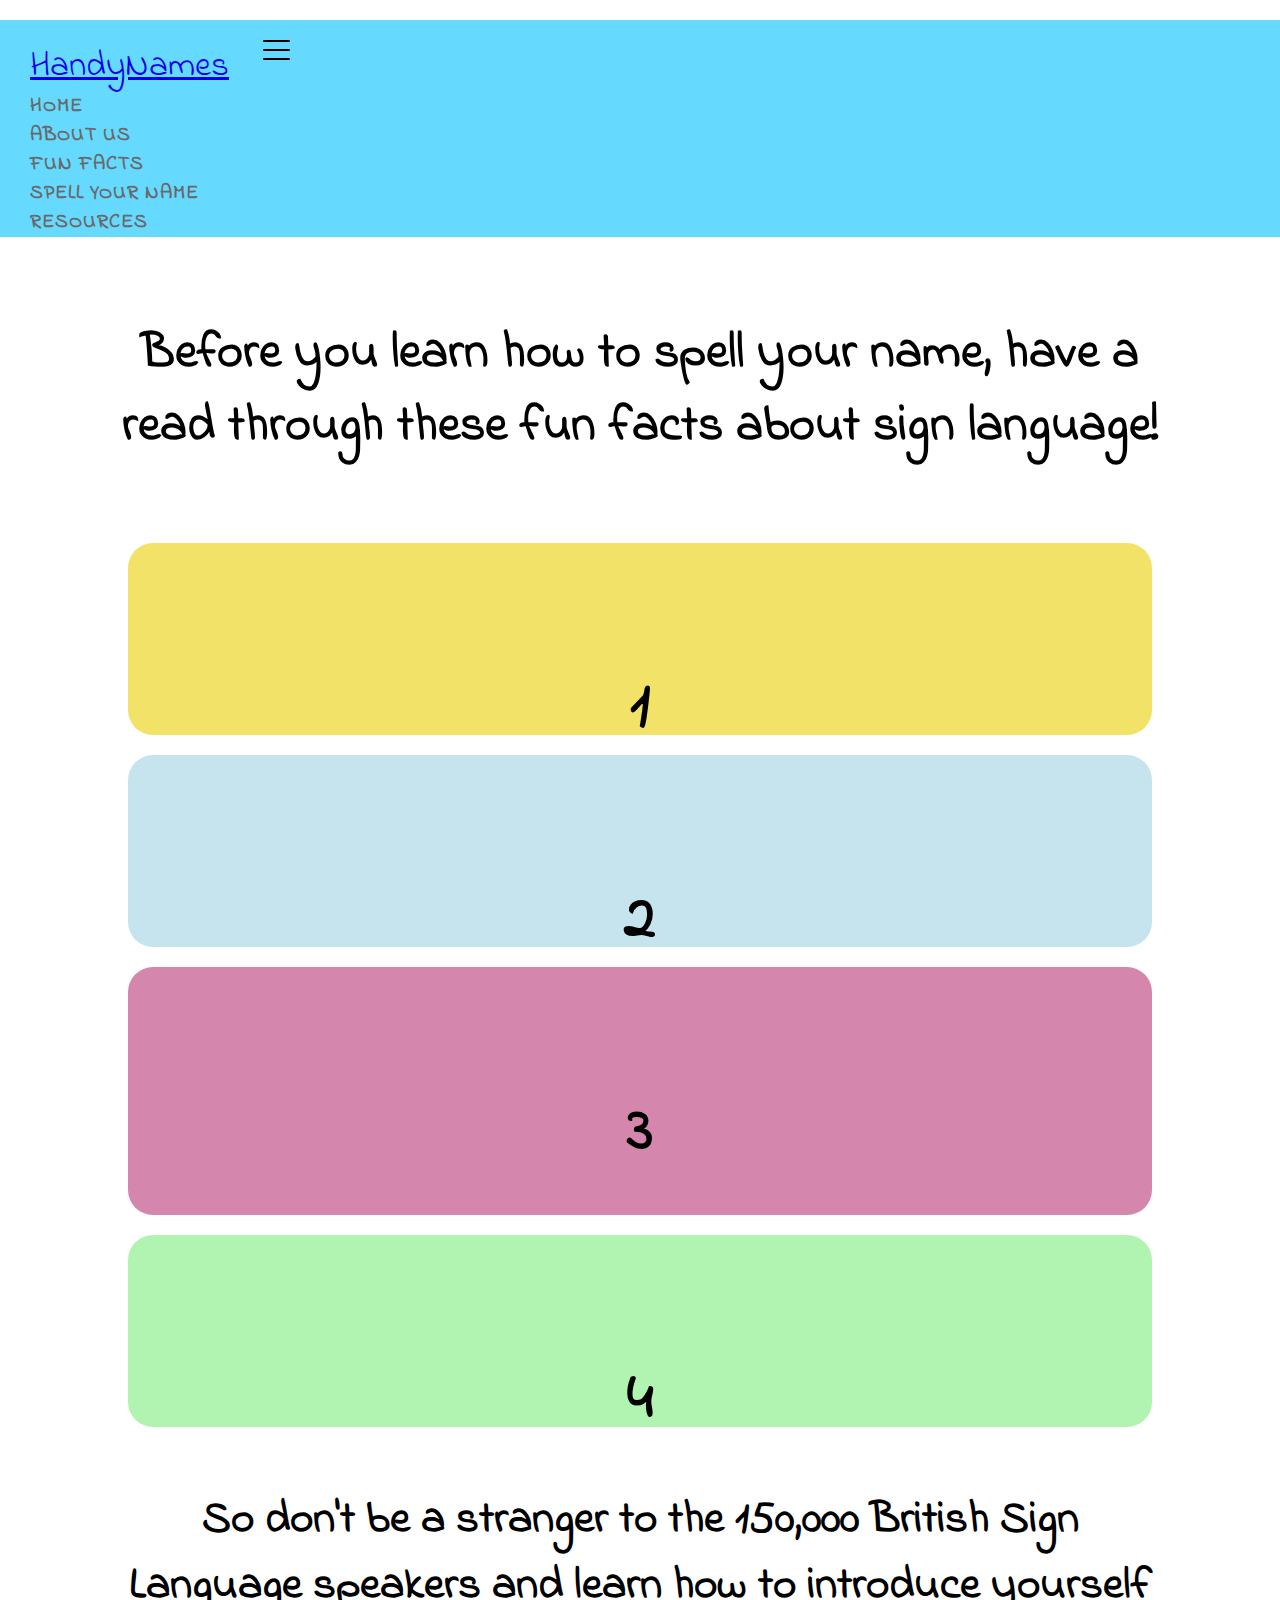
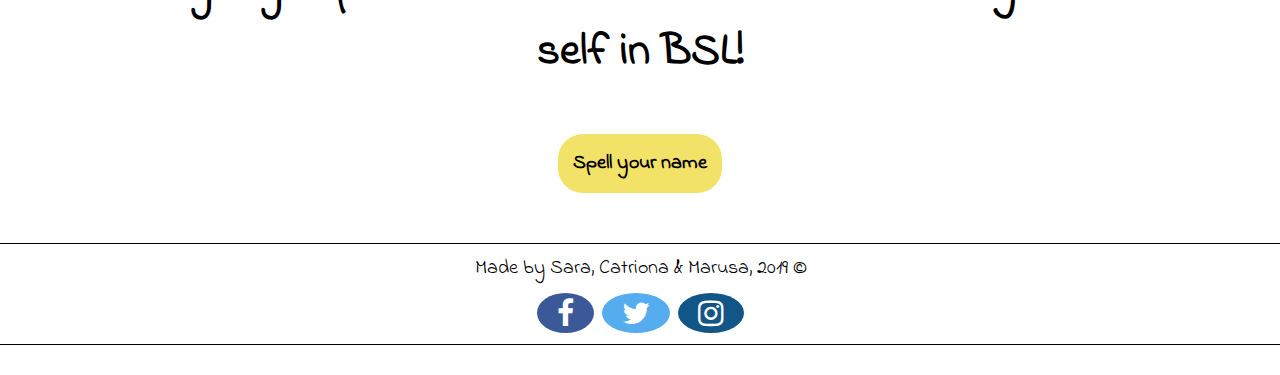
==== catff.html @ 3e176df3 "Added navbar and background" ====
<!DOCTYPE html>
<html lang="en">

  <head>
    <meta charset="utf-8">
    <meta name="viewport" content="width=device-width, initial-scale=1">
    <meta name="description" content="">
    <meta name="author" content="">

    <title> Handy Names </title>
    <link rel="stylesheet" href="https://stackpath.bootstrapcdn.com/bootstrap/4.1.3/css/bootstrap.min.css" integrity="sha384-MCw98/SFnGE8fJT3GXwEOngsV7Zt27NXFoaoApmYm81iuXoPkFOJwJ8ERdknLPMO" crossorigin="anonymous">
    <link rel="stylesheet" href="https://cdnjs.cloudflare.com/ajax/libs/font-awesome/4.7.0/css/font-awesome.min.css">
    <link href="catff.css" rel="stylesheet" type="text/css">
  </head>

<body>
  <nav class="navbar sticky-top navbar-expand-lg navbar-light" style="background-color: rgba(0, 191, 255, 0.6)">
    <a class="navbar-brand" href="cathome.html">HandyNames</a>
    <button class="navbar-toggler collapsed navbar-toggler-right" type="button" data-toggle="collapse"
      data-target="#navbarSupportedContent" aria-expanded="false" aria-label="Toggle navigation">
      <span class="sr-only"></span>
      <span class="icon-bar"></span>
      <span class="icon-bar"></span>
      <span class="icon-bar"></span>
    </button>
    <div class="collapse navbar-collapse" id="navbarSupportedContent">
      <ul class="navbar-nav text-right ml-auto">
        <li class="nav-item">
          <a class="nav-link" href="cathome.html">Home</a>
        </li>
        <li class="nav-item">
          <a class="nav-link" href="#">About Us</a>
        </li>
        <li class="nav-item">
          <a class="nav-link active" href="catff.html">Fun Facts</a>
        </li>
        <li class="nav-item">
          <a class="nav-link" href="syn.html">Spell Your Name</a>
        </li>
        <li class="nav-item">
          <a class="nav-link" href="#">Resources</a>
        </li>
      </ul>
    </div>
  </nav>

  <section>
    <h1> Before you learn how to spell your name, have a read through these fun facts about sign language! </h1>
  </section>

  <div class="row">
    <div class="col-md-6 col-xs-12">
      <div class="card">
        <div class="card-content">
          <div class="card-front" style="background: rgba(233,206,1,0.6)">
            <h2 class="card-title">1</h2>
          </div>

          <div class="card-back" style="background: rgba(233,206,1,0.6)">
            <p>More than 70 million people in the world use sign language to communicate</p>
          </div>
        </div>
      </div>
    </div>

    <div class="col-md-6 col-xs-12">
      <div class="card">
        <div class="card-content">
          <div class="card-front" style="background:rgba(173,216,230 ,.7)">
            <h2 class="card-title">2</h2>
          </div>

          <div class="card-back" style="background:rgba(173,216,230 ,.7)">
            <p>There are somewhere between 138 and 300 different types of sign language used throughout the world today</p>
          </div>
        </div>
      </div>
    </div>

    <div class="row">
      <div class="col-md-6 col-xs-12">
        <div class="card">
          <div class="card-content">
            <div class="card-front" style="background: rgba(194, 82, 138, 0.7)">
              <h2 class="card-title">3</h2>
            </div>

            <div class="card-back" style="background: rgba(194, 82, 138, 0.7)">
              <p>In the American Sign Language, the alphabets can be demonstrated using one hand. However, in British Sign Language, two hands are used</p>
            </div>
          </div>
        </div>
      </div>

      <div class="col-md-6 col-xs-12">
        <div class="card">
          <div class="card-content">
            <div class="card-front" style="background: rgba(144,238,144, 0.7)">
              <h2 class="card-title">4</h2>
            </div>

            <div class="card-back" style="background: rgba(144,238,144, 0.7)">
              <p>In 2015, Scotland became the first part of the UK to recognise British Sign Language (BSL) as an official language</p>
            </div>
          </div>
        </div>
      </div>

<div class="container">
  <div class="call-to-action" align="center">
    <h3> So don't be a stranger to the 150,000 British Sign Language speakers and learn how to introduce yourself self in BSL! </h3>
    <br>
    <a href="syn.html" class="button"> Spell your name </a>
  </div>
</div>

<footer>
  <div class="footer-content">
    <p class="madeby"> Made by Sara, Catriona & Marusa, 2019 &copy; </p>
    <div class="footer-social-icons">
      <ul>
        <li><a href="https://www.facebook.com/codefirstgirls" target="_blank" class="fa fa-facebook"></a></li>
        <li><a href="https://www.twitter.com/CodeFirstGirls" target="_blank" class="fa fa-twitter"></a></li>
        <li><a href="https://www.instagram.com/codefirstgirls" target="_blank" class="fa fa-instagram"></a></li>
      </ul>
  </div>
</div>
</footer>

    <script src="https://code.jquery.com/jquery-3.3.1.slim.min.js" integrity="sha384-q8i/X+965DzO0rT7abK41JStQIAqVgRVzpbzo5smXKp4YfRvH+8abtTE1Pi6jizo" crossorigin="anonymous"></script>
    <script src="https://cdnjs.cloudflare.com/ajax/libs/popper.js/1.14.3/umd/popper.min.js" integrity="sha384-ZMP7rVo3mIykV+2+9J3UJ46jBk0WLaUAdn689aCwoqbBJiSnjAK/l8WvCWPIPm49" crossorigin="anonymous"></script>
    <script src="https://stackpath.bootstrapcdn.com/bootstrap/4.1.3/js/bootstrap.min.js" integrity="sha384-ChfqqxuZUCnJSK3+MXmPNIyE6ZbWh2IMqE241rYiqJxyMiZ6OW/JmZQ5stwEULTy" crossorigin="anonymous"></script>
</body>
</html>
---- catff.css ----
@import url(http://fonts.googleapis.com/css?family=Indie+Flower);

* {
margin:0;
padding:0;
-webkit-box-sizing: border-box;
-moz-box-sizing: border-box;
box-sizing: border-box;
}

body {
  background-image: url("./Images/background.jpg");
  -webkit-background-size: cover;
  box-sizing: border-box;
  background-size: 100%;
  background-position: center center;
  background-repeat: repeat-y;
  width: auto;
  height: 100%;
  font-family: 'Indie Flower', cursive;
  margin: 0;
  overflow-x: visible;
}

nav {
  position: relative;
  margin: 20px 0;
}

.navbar-toggler {
  background-color: rgba(0, 191, 255, 0);
  height: 50px;
  width: 50px;
  margin: 5px 30px 5px 0;
  background-image: none;
  border: none;
  position: relative;
  box-shadow: none;
  cursor: pointer;
}

.navbar-toggler .icon-bar {
  display: block;
  width: 27px;
  height: 2px;
  border-radius: 1px;
}

.icon-bar {
  background-color: black;
}

.navbar-toggler .icon-bar + .icon-bar {
  margin-top: 7px;
}

.navbar-brand {
  font-size: 35px;
  padding: 0 30px;
  position: relative;
}

.nav-item {
  font-size: 20px !important;
  padding-left: 0.5em;
  margin-right: 10px;
  font-weight: bold;
  position: relative;
}

.navbar-nav li a {
  letter-spacing: 1px;
  text-transform: uppercase;
  text-decoration: none;
}

.navbar-nav .nav-item .nav-link {
  transition: 0.5s ease;
  background: rgba(0, 191, 255, 0);
  color: #696969;
  border-top: 4px solid rgba(0, 191, 255, 0);
  border-bottom: 4px solid rgba(0, 191, 255, 0);
  padding: 20px 0;
  margin: 10px 20px;
}

.navbar-nav .nav-item.active .nav-link,
.navbar-nav .nav-item:hover .nav-link {
    color: #696969;
    border-top: 4px solid #696969;
    border-bottom: 4px solid #696969;
    padding: 3px 3px;
}

button {
  overflow: visible;
}

.navbar-nav > li > a {
    padding-top: 30px;
    padding-bottom: 10px;
    line-height: 20px;
    position: relative;
}

.nav > li > a {
    position: relative;
    display: block;
    padding: 10px 15px;
}


section {
  display: flex;
  flex-direction: column;
  align-content: center;
  align-items: center;
  justify-content: center;
}

h1 {
color:black;
font-size: 50px;
text-align: center;
margin: 40px 80px;
padding: 20px 40px;
}

.row {
  width: 100%;
  margin: 5px auto;
}

.col-md-6 .col-xs-12 {
  float: left;
  width: 50%;
  padding: 20px 10px;
  margin: 10px auto;
}

.row:after {
  content: "";
  display: table;
  clear: both;
}

.card {
  width: 80%;
  height: 100%;
  margin: 20px auto;
  background: rgba(255, 255, 255, 0);
  border: rgba(255, 255, 255, 0);
}

.card-content {
  position: relative;
  display: flex;
  align-content: center;
  justify-content: center;
  flex-direction: column;
  align-items: center;
  transition: all 2s ease;
  transform-style: preserve-3d;
  height: 80%;
}

.card:hover .card-content {
  transform: rotateY(180deg);
}

.card-front {
  width: 100%;
  height: 100%;
  position: absolute;
  padding: 10px 5px;
  backface-visibility: hidden;
  border-radius: 25px;
}

.card-back {
  padding: 10px 5px;
  transform: rotateY(180deg);
  backface-visibility: hidden;
  border-radius: 25px;
}

 h2 {
  color: black;
  font-weight: bold;
  font-size: 5vw;
  text-align: center;
  margin: 0 auto;
  padding-top: 1.7em;
}

.card-back p {
  margin: 20px 10px;
  padding: 10px 5px;
  font-size: 3vw;
  text-align: center;
}

.container {
  width: 100%;
  margin: 20px auto;
  padding: 20px 10px;
  font-weight: bold;
}

h3 {
  color: black;
  text-align: center;
  font-size: 45px;
  margin: 0px 30px 30px 30px;
  padding: 10px;
}

.call-to-action {
  margin: 0 auto 15px auto;
  width: 90%;
  padding: 10px 5px;
}

a.button {
  background-color: rgba(233,206,1,0.6);
  background-size: cover;
  background-position: center;
  border: none;
  border-radius: 25px;
  color: black;
  padding: 15px;
  text-align: center;
  text-decoration: none;
  font-size: 20px;
  cursor: pointer;
}

a:hover {
  color: black;
  text-decoration: underline;
}

footer {
  background-color: white;
  border-top: 1px solid black;
  border-bottom: 1px solid black;
  margin: 20px auto;
  width: 100%
}

.footer-content {
  text-align: center;
  width:100%;
  height: 100px;
  padding: 10px 0;
}

p.madeby {
  font-size: 20px;
  text-align: center;
  padding: 0 5px;
  margin: 0 auto;
}

div.footer-social-icons {
  height: auto;
  margin: auto;
  width: 100%;
  text-align: center;
}

div.footer-social-icons ul {
  margin: 0;
  padding: 0;
}

div.footer-social-icons ul li {
  list-style-type: none;
  display: inline-block;
}

div.footer-social-icons ul li a {
  font-size: 30px;
  display: block;
  text-decoration: none;
  border-radius: 50%;
  margin: 10px 2px;
  padding: 5px 20px ;
}

.fa:hover {
    opacity: 0.5;
}

.fa.fa-facebook {
  background: #3B5998;
  color: white;
}

.fa.fa-twitter {
  background: #55ACEE;
  color: white;
}

.fa.fa-instagram {
  background: #125688;
  color: white;
}
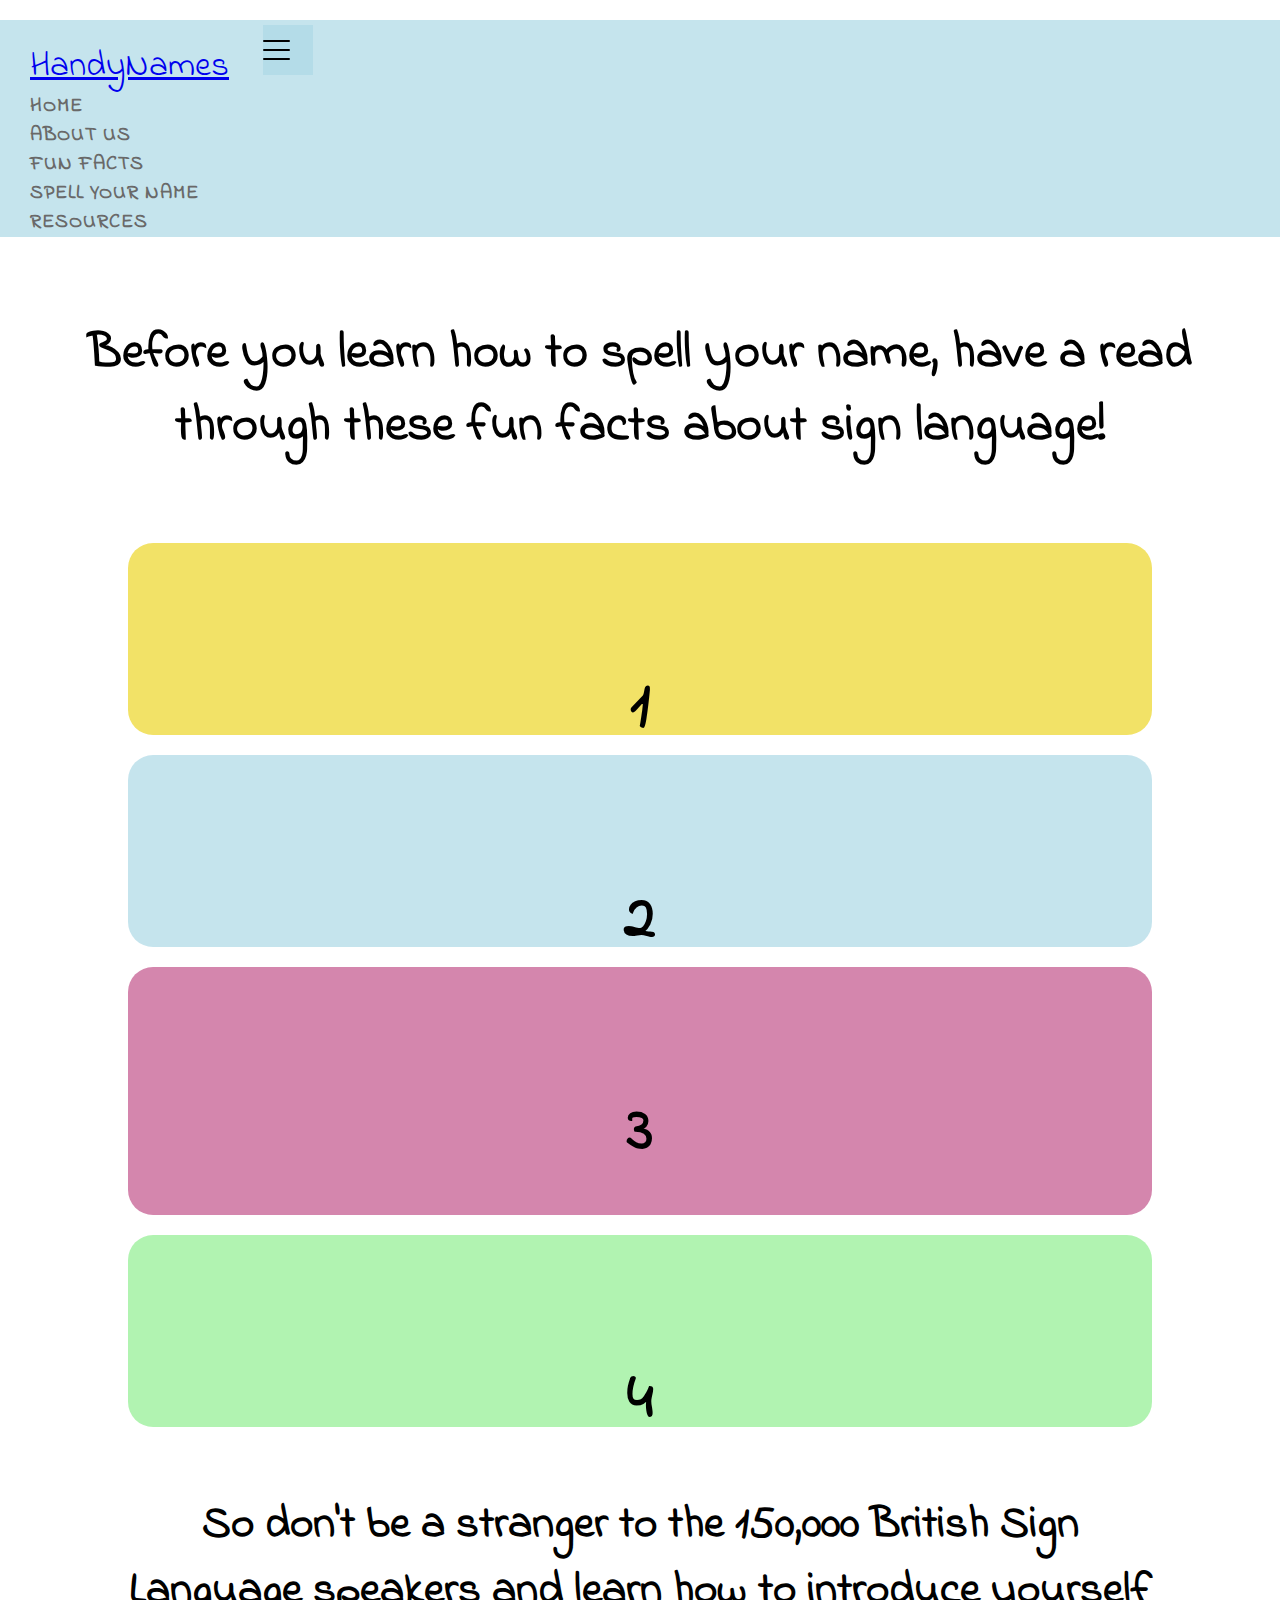
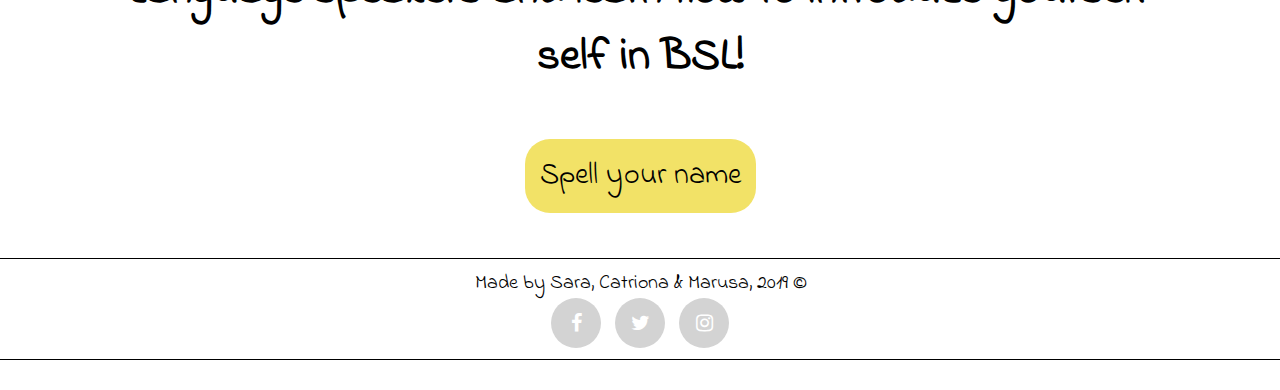
==== commit b30a1c79: "Add files via upload" ====
--- a/catff.html
+++ b/catff.html
@@ -14,7 +14,7 @@
   </head>
 
 <body>
-  <nav class="navbar sticky-top navbar-expand-lg navbar-light" style="background-color: rgba(0, 191, 255, 0.6)">
+  <nav class="navbar sticky-top navbar-expand-lg navbar-light" style="background-color: rgba(173,216,230 ,.7)">
     <a class="navbar-brand" href="cathome.html">HandyNames</a>
     <button class="navbar-toggler collapsed navbar-toggler-right" type="button" data-toggle="collapse"
       data-target="#navbarSupportedContent" aria-expanded="false" aria-label="Toggle navigation">
@@ -117,14 +117,14 @@
 <footer>
   <div class="footer-content">
     <p class="madeby"> Made by Sara, Catriona & Marusa, 2019 &copy; </p>
-    <div class="footer-social-icons">
-      <ul>
-        <li><a href="https://www.facebook.com/codefirstgirls" target="_blank" class="fa fa-facebook"></a></li>
-        <li><a href="https://www.twitter.com/CodeFirstGirls" target="_blank" class="fa fa-twitter"></a></li>
-        <li><a href="https://www.instagram.com/codefirstgirls" target="_blank" class="fa fa-instagram"></a></li>
-      </ul>
+    <div class="buttons">
+        <ul class="social-network social-circle">
+          <li><a href="https://www.facebook.com/codefirstgirls" class="icoFacebook" title="Facebook"><i class="fa fa-facebook"></i></a></li>
+          <li><a href="https://www.twitter.com/CodeFirstGirls" class="icoTwitter" title="Twitter"><i class="fa fa-twitter"></i></a></li>
+          <li><a href="https://www.instagram.com/codefirstgirls" class="icoInsta" title="Instagram"><i class="fa fa-instagram"></i></a></li>
+        </ul>
+    </div>
   </div>
-</div>
 </footer>
 
     <script src="https://code.jquery.com/jquery-3.3.1.slim.min.js" integrity="sha384-q8i/X+965DzO0rT7abK41JStQIAqVgRVzpbzo5smXKp4YfRvH+8abtTE1Pi6jizo" crossorigin="anonymous"></script>
--- a/catff.css
+++ b/catff.css
@@ -28,7 +28,7 @@
 }
 
 .navbar-toggler {
-  background-color: rgba(0, 191, 255, 0);
+  background-color: rgba(173,216,230 ,.7);
   height: 50px;
   width: 50px;
   margin: 5px 30px 5px 0;
@@ -122,8 +122,9 @@
 color:black;
 font-size: 50px;
 text-align: center;
-margin: 40px 80px;
+margin: 40px 20px;
 padding: 20px 40px;
+font-weight: bold;
 }
 
 .row {
@@ -202,7 +203,7 @@
 
 .container {
   width: 100%;
-  margin: 20px auto;
+  margin: 10px auto;
   padding: 20px 10px;
   font-weight: bold;
 }
@@ -216,9 +217,9 @@
 }
 
 .call-to-action {
-  margin: 0 auto 15px auto;
+  margin: 10px auto;
   width: 90%;
-  padding: 10px 5px;
+  padding: 5px 5px 10px 5px;
 }
 
 a.button {
@@ -231,8 +232,9 @@
   padding: 15px;
   text-align: center;
   text-decoration: none;
-  font-size: 20px;
+  font-size: 30px;
   cursor: pointer;
+  font-weight: normal;
 }
 
 a:hover {
@@ -262,47 +264,70 @@
   margin: 0 auto;
 }
 
-div.footer-social-icons {
-  height: auto;
-  margin: auto;
-  width: 100%;
-  text-align: center;
-}
-
-div.footer-social-icons ul {
-  margin: 0;
-  padding: 0;
-}
-
-div.footer-social-icons ul li {
-  list-style-type: none;
-  display: inline-block;
-}
-
-div.footer-social-icons ul li a {
-  font-size: 30px;
-  display: block;
-  text-decoration: none;
-  border-radius: 50%;
-  margin: 10px 2px;
-  padding: 5px 20px ;
-}
-
-.fa:hover {
-    opacity: 0.5;
-}
-
-.fa.fa-facebook {
-  background: #3B5998;
-  color: white;
-}
-
-.fa.fa-twitter {
-  background: #55ACEE;
-  color: white;
-}
-
-.fa.fa-instagram {
-  background: #125688;
-  color: white;
-}
+ul.social-network {
+	list-style: none;
+	display: inline;
+	margin-left:0 !important;
+	padding: 0;
+}
+ul.social-network li {
+	display: inline;
+	margin: 0 5px;
+}
+
+.social-network a.icoFacebook:hover {
+	background-color:#3B5998;
+}
+.social-network a.icoTwitter:hover {
+	background-color:#33ccff;
+}
+.social-network a.icoInsta:hover {
+	background-color:#BD3518;
+}
+
+.social-network a.icoFacebook:hover i, .social-network a.icoTwitter:hover i,
+.social-network a.icoInsta:hover i {
+	color:#fff;
+}
+a.socialIcon:hover, .socialHoverClass {
+	color:#44BCDD;
+}
+
+.social-circle li a {
+	display:inline-block;
+	position:relative;
+	margin:0 auto 0 auto;
+	-moz-border-radius:50%;
+	-webkit-border-radius:50%;
+	border-radius:50%;
+	text-align:center;
+	width: 50px;
+	height: 50px;
+	font-size:20px;
+	background-color: #D3D3D3;
+}
+.social-circle li i {
+	margin:0;
+	line-height:50px;
+	text-align: center;
+}
+
+.social-circle li a:hover i, .triggeredHover {
+	-moz-transform: rotate(360deg);
+	-webkit-transform: rotate(360deg);
+	-ms--transform: rotate(360deg);
+	transform: rotate(360deg);
+	-webkit-transition: all 0.2s;
+	-moz-transition: all 0.2s;
+	-o-transition: all 0.2s;
+	-ms-transition: all 0.2s;
+	transition: all 0.2s;
+}
+.social-circle i {
+	color: #fff;
+	-webkit-transition: all 0.8s;
+	-moz-transition: all 0.8s;
+	-o-transition: all 0.8s;
+	-ms-transition: all 0.8s;
+	transition: all 0.8s;
+}
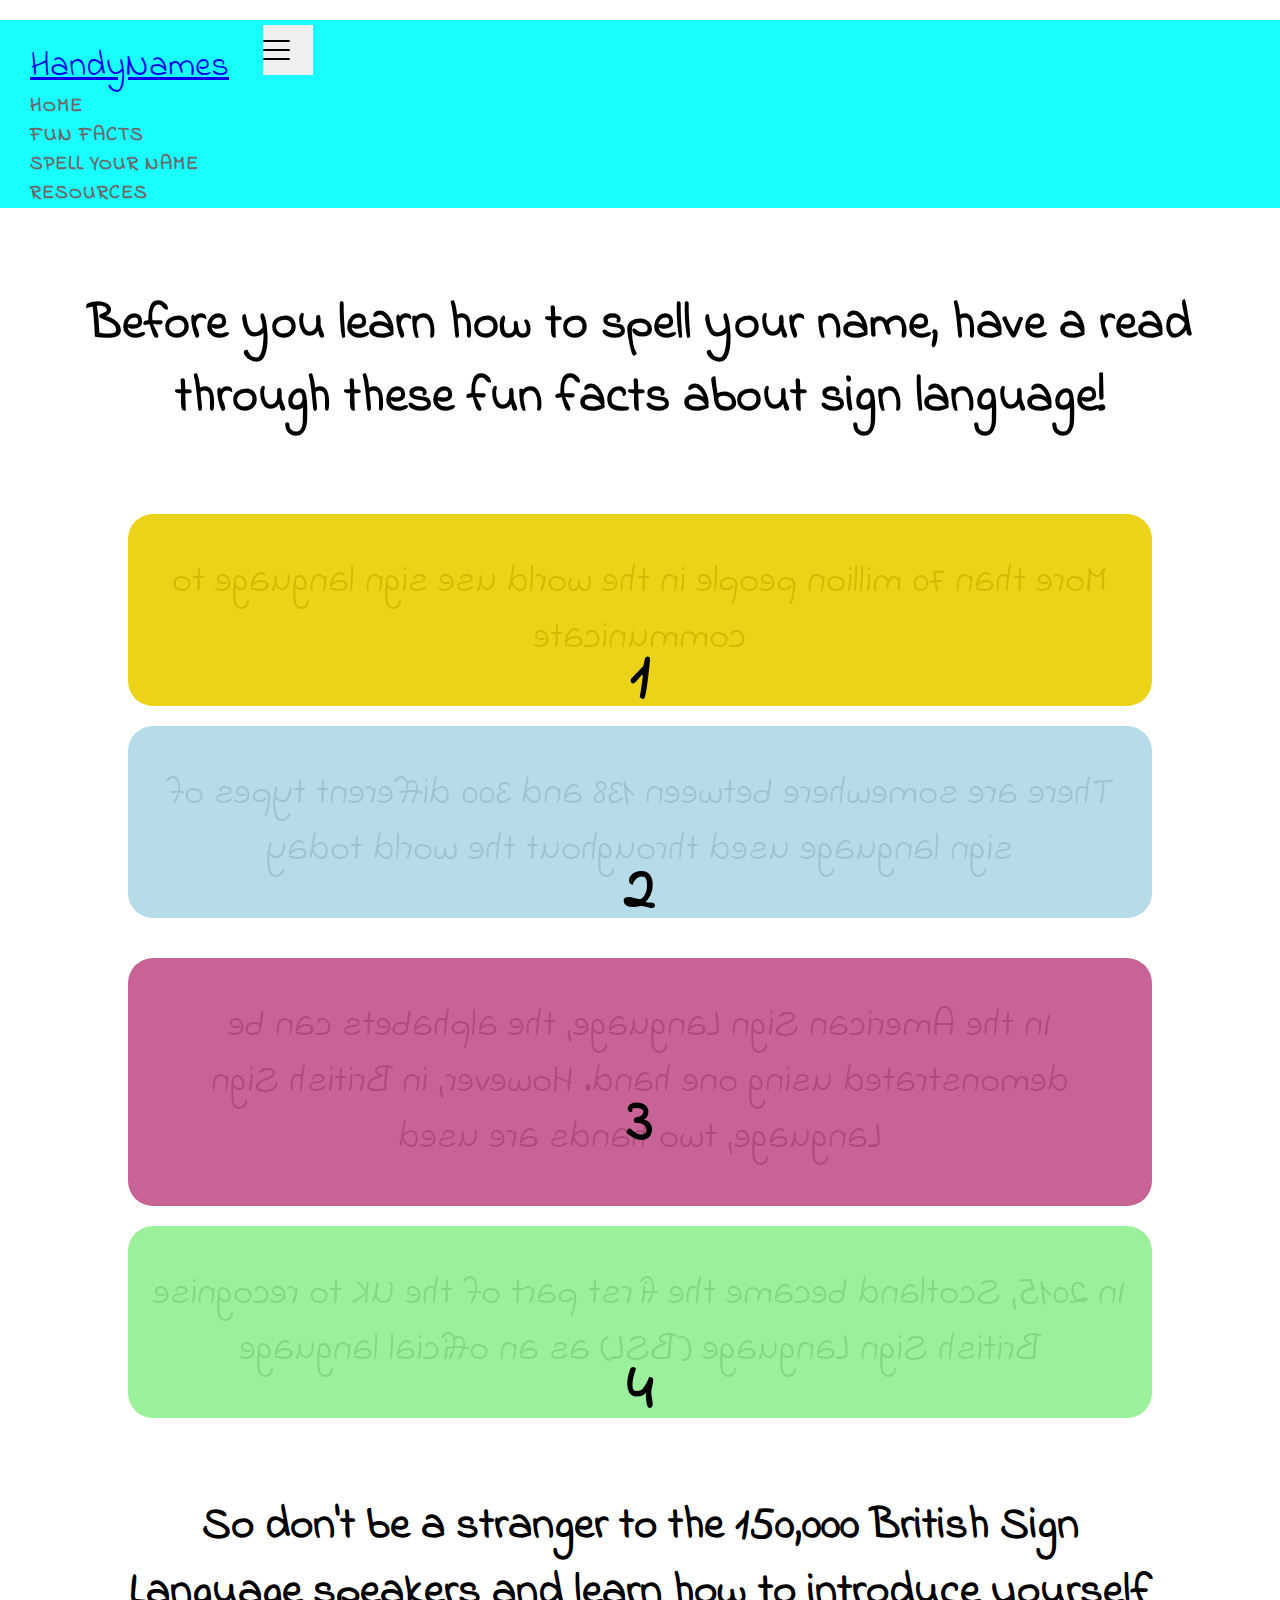
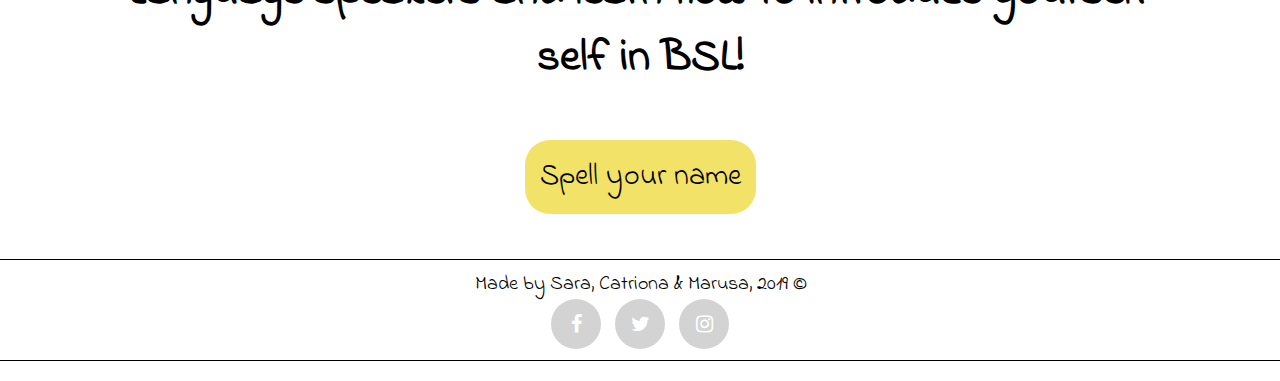
==== commit a95f53fd: "changes" ====
--- a/catff.html
+++ b/catff.html
@@ -1,20 +1,20 @@
 <!DOCTYPE html>
 <html lang="en">
 
-  <head>
-    <meta charset="utf-8">
-    <meta name="viewport" content="width=device-width, initial-scale=1">
-    <meta name="description" content="">
-    <meta name="author" content="">
+<head>
+  <meta charset="utf-8">
+  <meta name="viewport" content="width=device-width, initial-scale=1">
+  <meta name="description" content="">
+  <meta name="author" content="">
 
-    <title> Handy Names </title>
-    <link rel="stylesheet" href="https://stackpath.bootstrapcdn.com/bootstrap/4.1.3/css/bootstrap.min.css" integrity="sha384-MCw98/SFnGE8fJT3GXwEOngsV7Zt27NXFoaoApmYm81iuXoPkFOJwJ8ERdknLPMO" crossorigin="anonymous">
-    <link rel="stylesheet" href="https://cdnjs.cloudflare.com/ajax/libs/font-awesome/4.7.0/css/font-awesome.min.css">
-    <link href="catff.css" rel="stylesheet" type="text/css">
-  </head>
+  <title> Handy Names </title>
+  <link rel="stylesheet" href="https://stackpath.bootstrapcdn.com/bootstrap/4.1.3/css/bootstrap.min.css" integrity="sha384-MCw98/SFnGE8fJT3GXwEOngsV7Zt27NXFoaoApmYm81iuXoPkFOJwJ8ERdknLPMO" crossorigin="anonymous">
+  <link rel="stylesheet" href="https://cdnjs.cloudflare.com/ajax/libs/font-awesome/4.7.0/css/font-awesome.min.css">
+  <link href="catff.css" rel="stylesheet" type="text/css">
+</head>
 
 <body>
-  <nav class="navbar sticky-top navbar-expand-lg navbar-light" style="background-color: rgba(173,216,230 ,.7)">
+  <nav class="navbar sticky-top navbar-expand-lg navbar-light" style="background-color: rgba(0,255,255 ,0.9)">
     <a class="navbar-brand" href="cathome.html">HandyNames</a>
     <button class="navbar-toggler collapsed navbar-toggler-right" type="button" data-toggle="collapse"
       data-target="#navbarSupportedContent" aria-expanded="false" aria-label="Toggle navigation">
@@ -23,13 +23,11 @@
       <span class="icon-bar"></span>
       <span class="icon-bar"></span>
     </button>
+
     <div class="collapse navbar-collapse" id="navbarSupportedContent">
       <ul class="navbar-nav text-right ml-auto">
         <li class="nav-item">
           <a class="nav-link" href="cathome.html">Home</a>
-        </li>
-        <li class="nav-item">
-          <a class="nav-link" href="#">About Us</a>
         </li>
         <li class="nav-item">
           <a class="nav-link active" href="catff.html">Fun Facts</a>
@@ -38,7 +36,7 @@
           <a class="nav-link" href="syn.html">Spell Your Name</a>
         </li>
         <li class="nav-item">
-          <a class="nav-link" href="#">Resources</a>
+          <a class="nav-link" href="catresources.html">Resources</a>
         </li>
       </ul>
     </div>
@@ -52,11 +50,11 @@
     <div class="col-md-6 col-xs-12">
       <div class="card">
         <div class="card-content">
-          <div class="card-front" style="background: rgba(233,206,1,0.6)">
+          <div class="card-front" style="background: rgba(233,206,1,0.9)">
             <h2 class="card-title">1</h2>
           </div>
 
-          <div class="card-back" style="background: rgba(233,206,1,0.6)">
+          <div class="card-back" style="background: rgba(233,206,1,1)">
             <p>More than 70 million people in the world use sign language to communicate</p>
           </div>
         </div>
@@ -66,69 +64,72 @@
     <div class="col-md-6 col-xs-12">
       <div class="card">
         <div class="card-content">
-          <div class="card-front" style="background:rgba(173,216,230 ,.7)">
+          <div class="card-front" style="background:rgba(173,216,230 ,.9)">
             <h2 class="card-title">2</h2>
           </div>
 
-          <div class="card-back" style="background:rgba(173,216,230 ,.7)">
+          <div class="card-back" style="background:rgba(173,216,230 ,1)">
             <p>There are somewhere between 138 and 300 different types of sign language used throughout the world today</p>
           </div>
         </div>
       </div>
     </div>
+  </div>
 
-    <div class="row">
-      <div class="col-md-6 col-xs-12">
-        <div class="card">
-          <div class="card-content">
-            <div class="card-front" style="background: rgba(194, 82, 138, 0.7)">
-              <h2 class="card-title">3</h2>
-            </div>
+  <div class="row">
+    <div class="col-md-6 col-xs-12">
+      <div class="card">
+        <div class="card-content">
+          <div class="card-front" style="background: rgba(194, 82, 138, 0.9)">
+            <h2 class="card-title">3</h2>
+          </div>
 
-            <div class="card-back" style="background: rgba(194, 82, 138, 0.7)">
-              <p>In the American Sign Language, the alphabets can be demonstrated using one hand. However, in British Sign Language, two hands are used</p>
-            </div>
+          <div class="card-back" style="background: rgba(194, 82, 138, 1)">
+            <p>In the American Sign Language, the alphabets can be demonstrated using one hand. However, in British Sign Language, two hands are used</p>
           </div>
         </div>
       </div>
+    </div>
 
-      <div class="col-md-6 col-xs-12">
-        <div class="card">
-          <div class="card-content">
-            <div class="card-front" style="background: rgba(144,238,144, 0.7)">
-              <h2 class="card-title">4</h2>
-            </div>
+    <div class="col-md-6 col-xs-12">
+      <div class="card">
+        <div class="card-content">
+          <div class="card-front" style="background: rgba(144,238,144, 0.9)">
+            <h2 class="card-title">4</h2>
+          </div>
 
-            <div class="card-back" style="background: rgba(144,238,144, 0.7)">
-              <p>In 2015, Scotland became the first part of the UK to recognise British Sign Language (BSL) as an official language</p>
-            </div>
+          <div class="card-back" style="background: rgba(144,238,144, 1)">
+            <p>In 2015, Scotland became the first part of the UK to recognise British Sign Language (BSL) as an official language</p>
           </div>
         </div>
       </div>
-
-<div class="container">
-  <div class="call-to-action" align="center">
-    <h3> So don't be a stranger to the 150,000 British Sign Language speakers and learn how to introduce yourself self in BSL! </h3>
-    <br>
-    <a href="syn.html" class="button"> Spell your name </a>
-  </div>
-</div>
-
-<footer>
-  <div class="footer-content">
-    <p class="madeby"> Made by Sara, Catriona & Marusa, 2019 &copy; </p>
-    <div class="buttons">
-        <ul class="social-network social-circle">
-          <li><a href="https://www.facebook.com/codefirstgirls" class="icoFacebook" title="Facebook"><i class="fa fa-facebook"></i></a></li>
-          <li><a href="https://www.twitter.com/CodeFirstGirls" class="icoTwitter" title="Twitter"><i class="fa fa-twitter"></i></a></li>
-          <li><a href="https://www.instagram.com/codefirstgirls" class="icoInsta" title="Instagram"><i class="fa fa-instagram"></i></a></li>
-        </ul>
     </div>
   </div>
-</footer>
 
-    <script src="https://code.jquery.com/jquery-3.3.1.slim.min.js" integrity="sha384-q8i/X+965DzO0rT7abK41JStQIAqVgRVzpbzo5smXKp4YfRvH+8abtTE1Pi6jizo" crossorigin="anonymous"></script>
-    <script src="https://cdnjs.cloudflare.com/ajax/libs/popper.js/1.14.3/umd/popper.min.js" integrity="sha384-ZMP7rVo3mIykV+2+9J3UJ46jBk0WLaUAdn689aCwoqbBJiSnjAK/l8WvCWPIPm49" crossorigin="anonymous"></script>
-    <script src="https://stackpath.bootstrapcdn.com/bootstrap/4.1.3/js/bootstrap.min.js" integrity="sha384-ChfqqxuZUCnJSK3+MXmPNIyE6ZbWh2IMqE241rYiqJxyMiZ6OW/JmZQ5stwEULTy" crossorigin="anonymous"></script>
+  <div class="container">
+    <div class="call-to-action" align="center">
+      <h3> So don't be a stranger to the 150,000 British Sign Language speakers and learn how to introduce yourself self in BSL! </h3>
+      <br>
+      <a href="syn.html" class="button"> Spell your name </a>
+    </div>
+  </div>
+
+ <footer>
+   <div class="footer-content">
+     <p class="madeby"> Made by Sara, Catriona & Marusa, 2019 &copy; </p>
+     <div class="buttons">
+       <ul class="social-network social-circle">
+         <li><a href="https://www.facebook.com/codefirstgirls" class="icoFacebook" title="Facebook"><i class="fa fa-facebook"></i></a></li>
+         <li><a href="https://www.twitter.com/CodeFirstGirls" class="icoTwitter" title="Twitter"><i class="fa fa-twitter"></i></a></li>
+         <li><a href="https://www.instagram.com/codefirstgirls" class="icoInsta" title="Instagram"><i class="fa fa-instagram"></i></a></li>
+       </ul>
+     </div>
+   </div>
+ </footer>
+
+ <script src="https://code.jquery.com/jquery-3.3.1.slim.min.js" integrity="sha384-q8i/X+965DzO0rT7abK41JStQIAqVgRVzpbzo5smXKp4YfRvH+8abtTE1Pi6jizo" crossorigin="anonymous"></script>
+ <script src="https://cdnjs.cloudflare.com/ajax/libs/popper.js/1.14.3/umd/popper.min.js" integrity="sha384-ZMP7rVo3mIykV+2+9J3UJ46jBk0WLaUAdn689aCwoqbBJiSnjAK/l8WvCWPIPm49" crossorigin="anonymous"></script>
+ <script src="https://stackpath.bootstrapcdn.com/bootstrap/4.1.3/js/bootstrap.min.js" integrity="sha384-ChfqqxuZUCnJSK3+MXmPNIyE6ZbWh2IMqE241rYiqJxyMiZ6OW/JmZQ5stwEULTy" crossorigin="anonymous"></script>
+
 </body>
 </html>
--- a/catff.css
+++ b/catff.css
@@ -28,7 +28,6 @@
 }
 
 .navbar-toggler {
-  background-color: rgba(173,216,230 ,.7);
   height: 50px;
   width: 50px;
   margin: 5px 30px 5px 0;
@@ -75,11 +74,11 @@
 }
 
 .navbar-nav .nav-item .nav-link {
-  transition: 0.5s ease;
-  background: rgba(0, 191, 255, 0);
+  transition: all 1s ease;
+  background: rgba(0, 255, 255, 0);
   color: #696969;
-  border-top: 4px solid rgba(0, 191, 255, 0);
-  border-bottom: 4px solid rgba(0, 191, 255, 0);
+  border-top: 4px solid rgba(0, 255, 255, 0);
+  border-bottom: 4px solid rgba(0, 255, 255, 0);
   padding: 20px 0;
   margin: 10px 20px;
 }
@@ -92,7 +91,7 @@
     padding: 3px 3px;
 }
 
-button {
+button.navbar-toggler {
   overflow: visible;
 }
 
@@ -108,7 +107,6 @@
     display: block;
     padding: 10px 15px;
 }
-
 
 section {
   display: flex;
@@ -160,7 +158,7 @@
   justify-content: center;
   flex-direction: column;
   align-items: center;
-  transition: all 2s ease;
+  transition: all 4s ease;
   transform-style: preserve-3d;
   height: 80%;
 }
@@ -176,6 +174,7 @@
   padding: 10px 5px;
   backface-visibility: hidden;
   border-radius: 25px;
+  transform-style: preserve-3d;
 }
 
 .card-back {
@@ -183,6 +182,7 @@
   transform: rotateY(180deg);
   backface-visibility: hidden;
   border-radius: 25px;
+  transform-style: preserve-3d;
 }
 
  h2 {
@@ -192,6 +192,7 @@
   text-align: center;
   margin: 0 auto;
   padding-top: 1.7em;
+  transform: translateZ(7rem);
 }
 
 .card-back p {
@@ -199,6 +200,7 @@
   padding: 10px 5px;
   font-size: 3vw;
   text-align: center;
+  transform: translateZ(7rem);
 }
 
 .container {
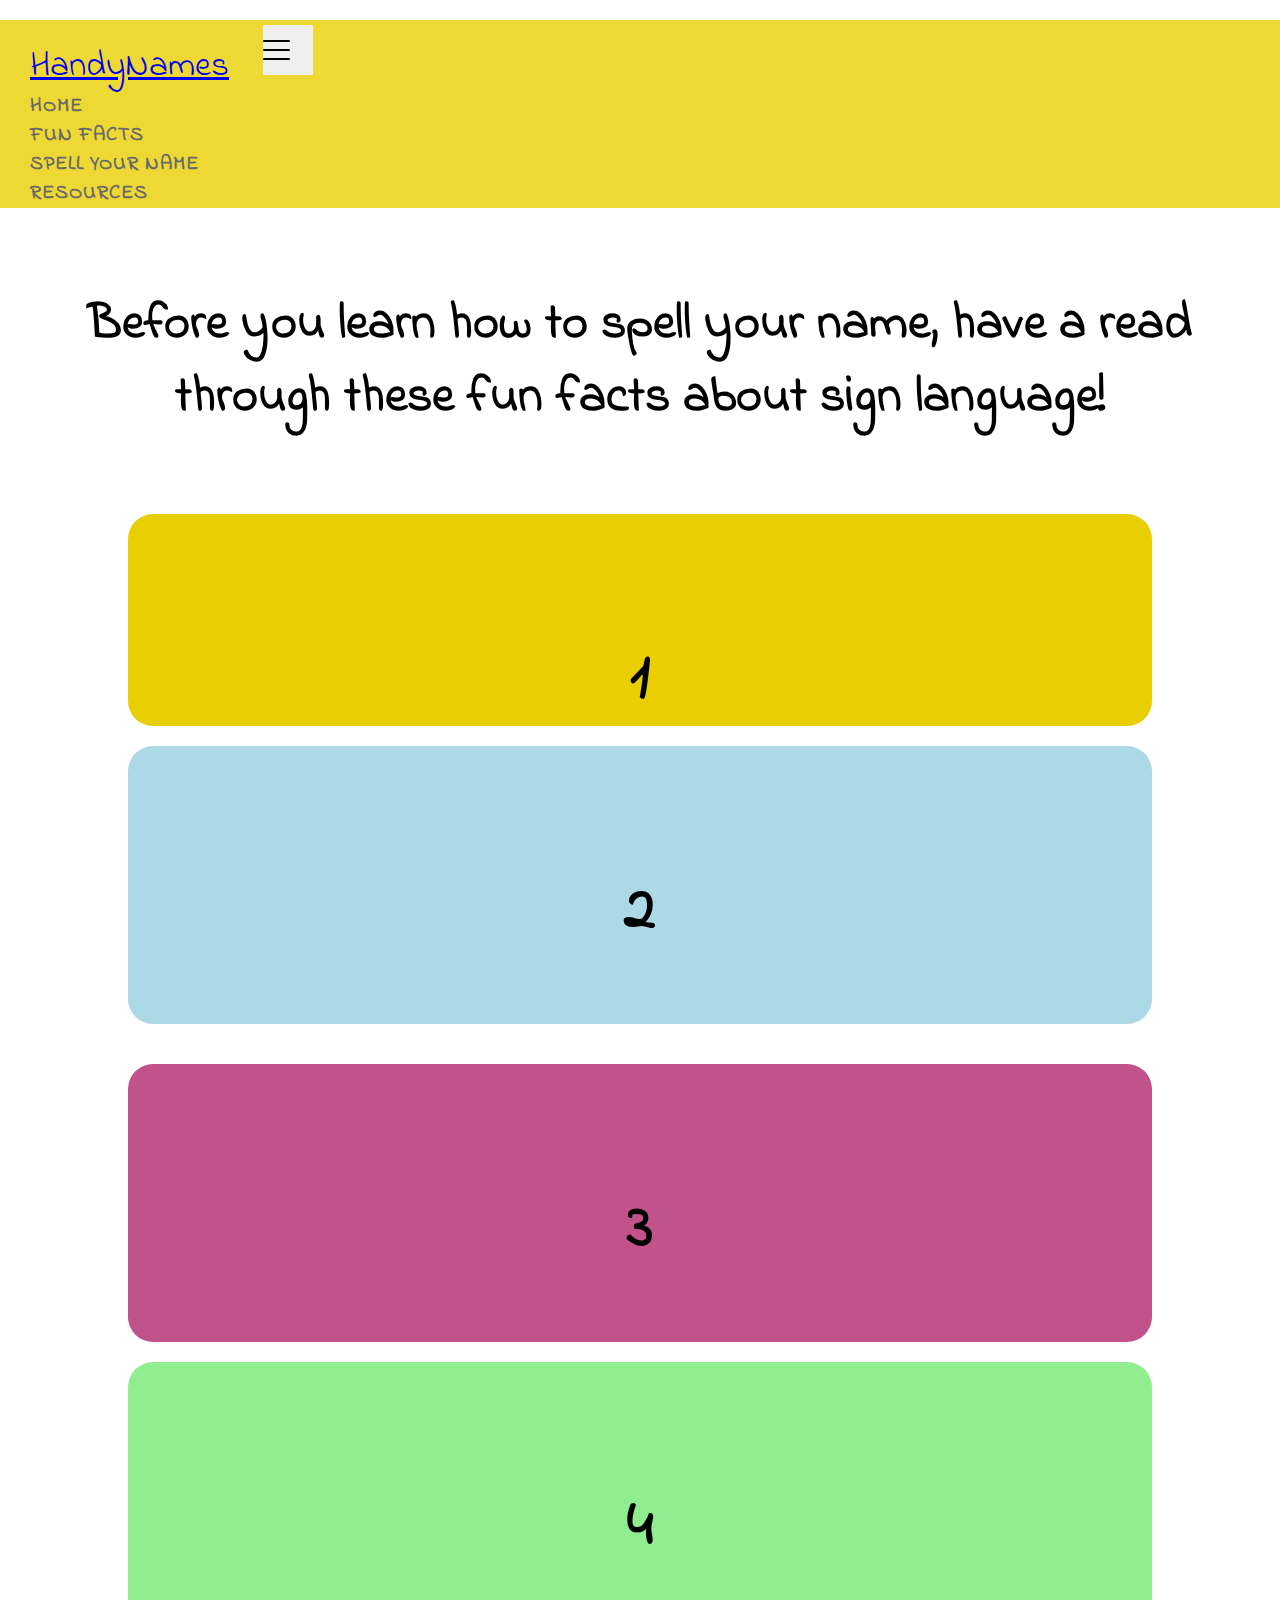
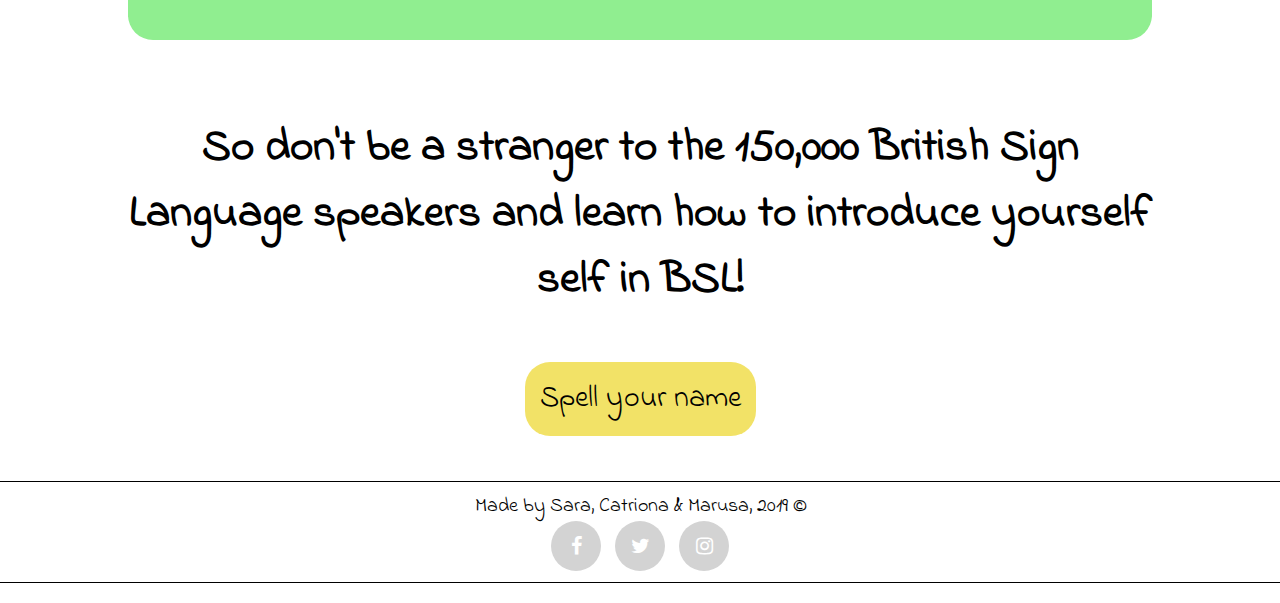
==== commit 80f8353e: "Merge pull request #9 from CatM27/CatM27-patch-3" ====
--- a/catff.html
+++ b/catff.html
@@ -14,7 +14,7 @@
 </head>
 
 <body>
-  <nav class="navbar sticky-top navbar-expand-lg navbar-light" style="background-color: rgba(0,255,255 ,0.9)">
+  <nav class="navbar sticky-top navbar-expand-lg navbar-light" style="background-color: rgba(233,206,1,0.8)">
     <a class="navbar-brand" href="cathome.html">HandyNames</a>
     <button class="navbar-toggler collapsed navbar-toggler-right" type="button" data-toggle="collapse"
       data-target="#navbarSupportedContent" aria-expanded="false" aria-label="Toggle navigation">
@@ -33,7 +33,7 @@
           <a class="nav-link active" href="catff.html">Fun Facts</a>
         </li>
         <li class="nav-item">
-          <a class="nav-link" href="syn.html">Spell Your Name</a>
+          <a class="nav-link" href="syn1.html">Spell Your Name</a>
         </li>
         <li class="nav-item">
           <a class="nav-link" href="catresources.html">Resources</a>
@@ -50,7 +50,7 @@
     <div class="col-md-6 col-xs-12">
       <div class="card">
         <div class="card-content">
-          <div class="card-front" style="background: rgba(233,206,1,0.9)">
+          <div class="card-front" style="background: rgba(233,206,1,1)">
             <h2 class="card-title">1</h2>
           </div>
 
@@ -64,7 +64,7 @@
     <div class="col-md-6 col-xs-12">
       <div class="card">
         <div class="card-content">
-          <div class="card-front" style="background:rgba(173,216,230 ,.9)">
+          <div class="card-front" style="background:rgba(173,216,230 ,1)">
             <h2 class="card-title">2</h2>
           </div>
 
@@ -80,7 +80,7 @@
     <div class="col-md-6 col-xs-12">
       <div class="card">
         <div class="card-content">
-          <div class="card-front" style="background: rgba(194, 82, 138, 0.9)">
+          <div class="card-front" style="background: rgba(194, 82, 138, 1)">
             <h2 class="card-title">3</h2>
           </div>
 
@@ -94,7 +94,7 @@
     <div class="col-md-6 col-xs-12">
       <div class="card">
         <div class="card-content">
-          <div class="card-front" style="background: rgba(144,238,144, 0.9)">
+          <div class="card-front" style="background: rgba(144,238,144, 1)">
             <h2 class="card-title">4</h2>
           </div>
 
@@ -110,7 +110,7 @@
     <div class="call-to-action" align="center">
       <h3> So don't be a stranger to the 150,000 British Sign Language speakers and learn how to introduce yourself self in BSL! </h3>
       <br>
-      <a href="syn.html" class="button"> Spell your name </a>
+      <a href="syn1.html" class="button"> Spell your name </a>
     </div>
   </div>
 
--- a/catff.css
+++ b/catff.css
@@ -9,7 +9,6 @@
 }
 
 body {
-  background-image: url("./Images/background.jpg");
   -webkit-background-size: cover;
   box-sizing: border-box;
   background-size: 100%;
@@ -198,7 +197,7 @@
 .card-back p {
   margin: 20px 10px;
   padding: 10px 5px;
-  font-size: 3vw;
+  font-size: 3.5vw;
   text-align: center;
   transform: translateZ(7rem);
 }
@@ -284,7 +283,7 @@
 	background-color:#33ccff;
 }
 .social-network a.icoInsta:hover {
-	background-color:#BD3518;
+	background-color:#F33B9B;
 }
 
 .social-network a.icoFacebook:hover i, .social-network a.icoTwitter:hover i,
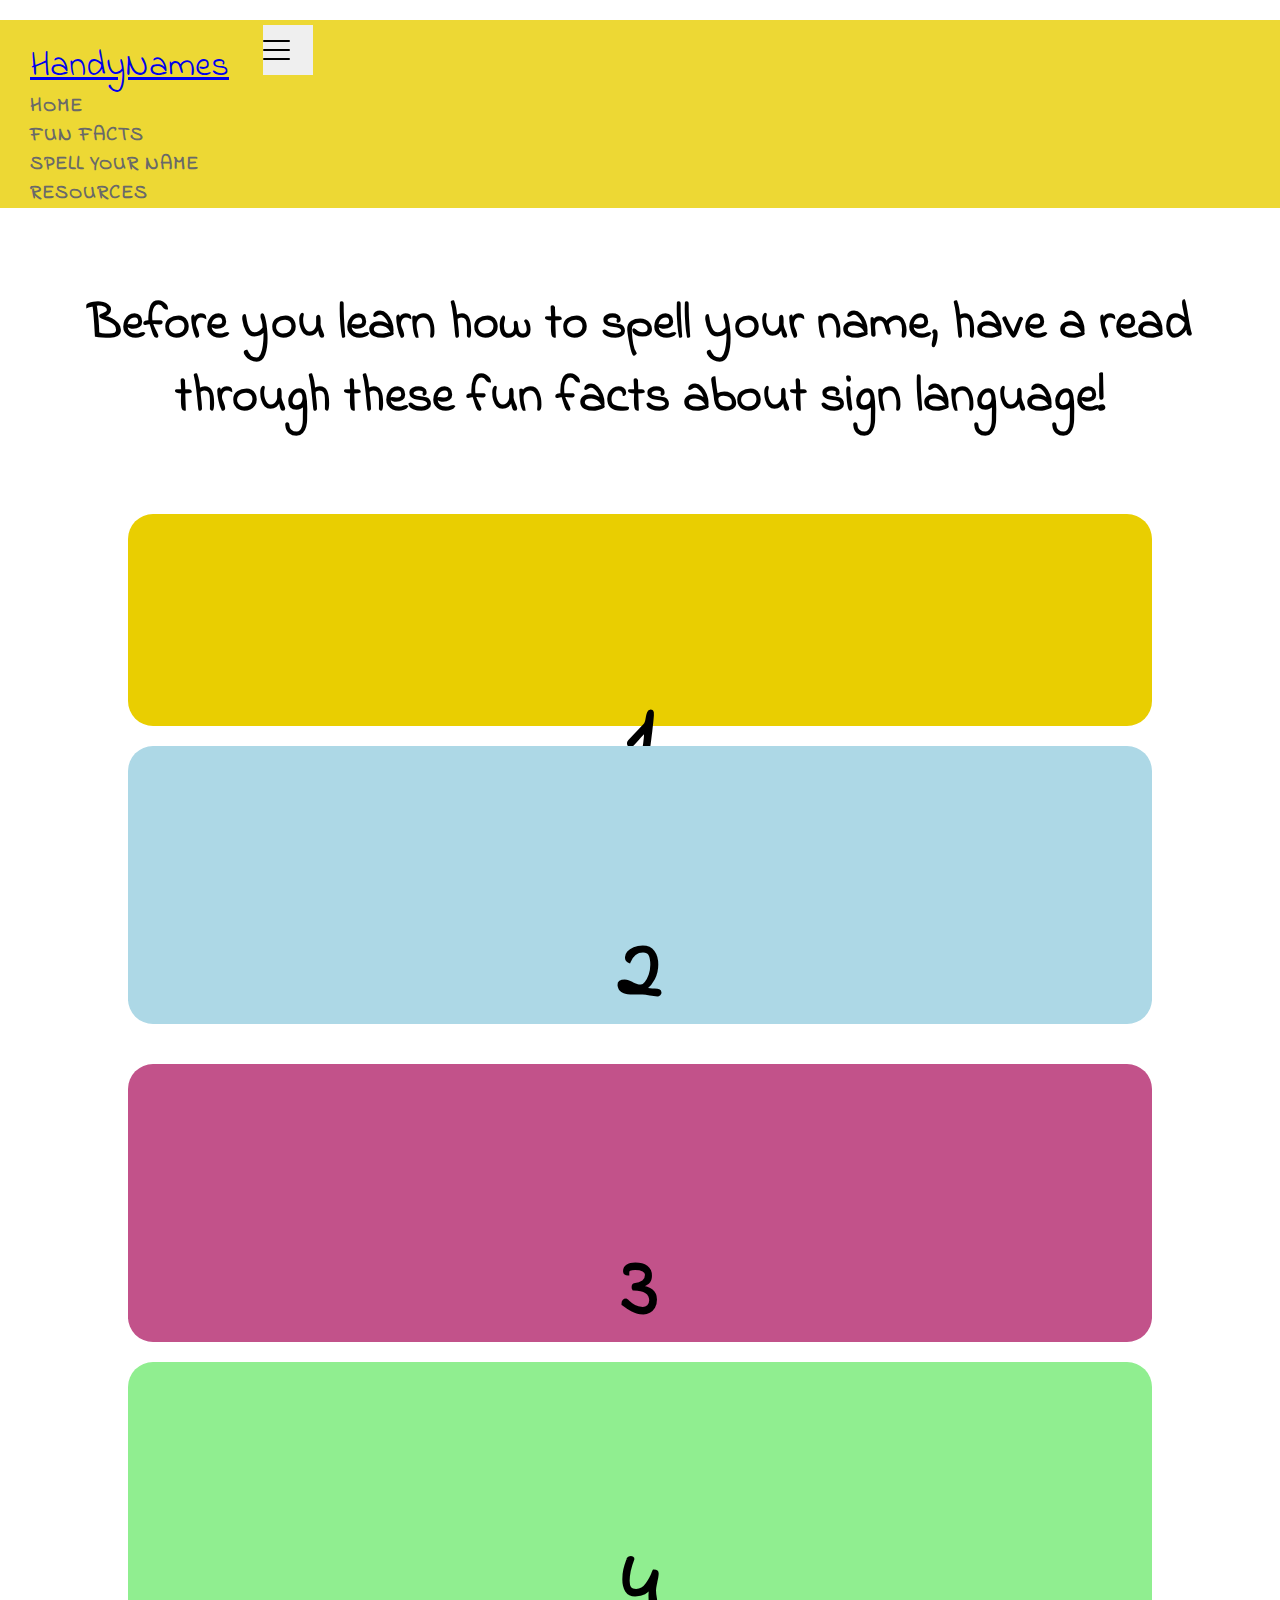
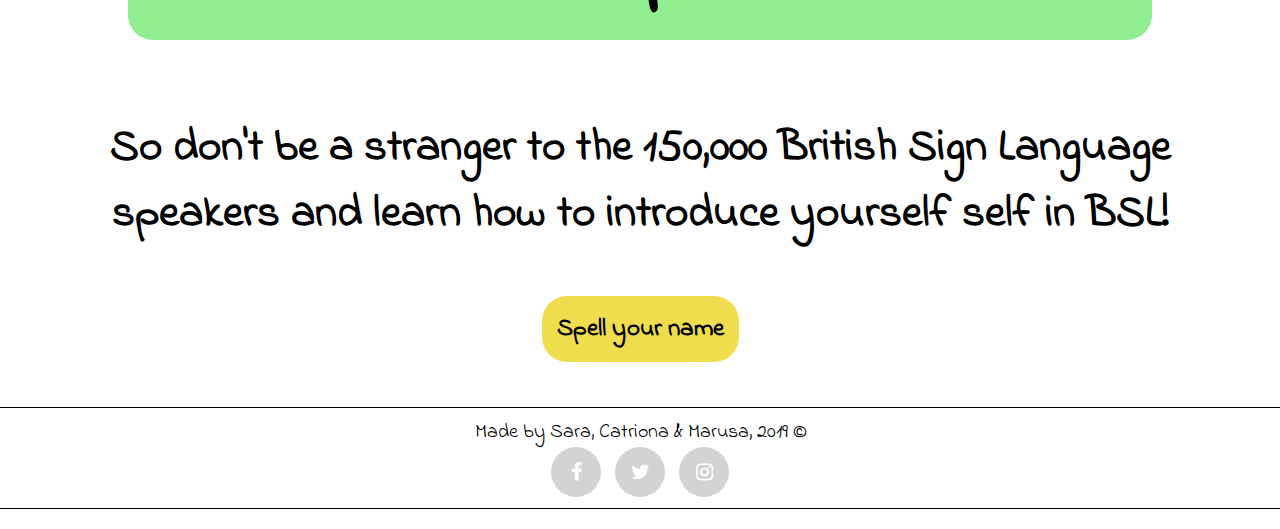
==== commit 303e4162: "Add files via upload" ====
--- a/catff.html
+++ b/catff.html
@@ -64,7 +64,7 @@
     <div class="col-md-6 col-xs-12">
       <div class="card">
         <div class="card-content">
-          <div class="card-front" style="background:rgba(173,216,230 ,1)">
+          <div class="card-front" style="background:rgba(173,216,230,1)">
             <h2 class="card-title">2</h2>
           </div>
 
--- a/catff.css
+++ b/catff.css
@@ -187,7 +187,7 @@
  h2 {
   color: black;
   font-weight: bold;
-  font-size: 5vw;
+  font-size: 7vw;
   text-align: center;
   margin: 0 auto;
   padding-top: 1.7em;
@@ -213,7 +213,7 @@
   color: black;
   text-align: center;
   font-size: 45px;
-  margin: 0px 30px 30px 30px;
+  margin: 0px 20px 30px 20px;
   padding: 10px;
 }
 
@@ -224,7 +224,7 @@
 }
 
 a.button {
-  background-color: rgba(233,206,1,0.6);
+  background-color: rgba(233,206,1,0.7);
   background-size: cover;
   background-position: center;
   border: none;
@@ -233,12 +233,11 @@
   padding: 15px;
   text-align: center;
   text-decoration: none;
-  font-size: 30px;
+  font-size: 25px;
   cursor: pointer;
-  font-weight: normal;
-}
-
-a:hover {
+}
+
+a.button:hover {
   color: black;
   text-decoration: underline;
 }
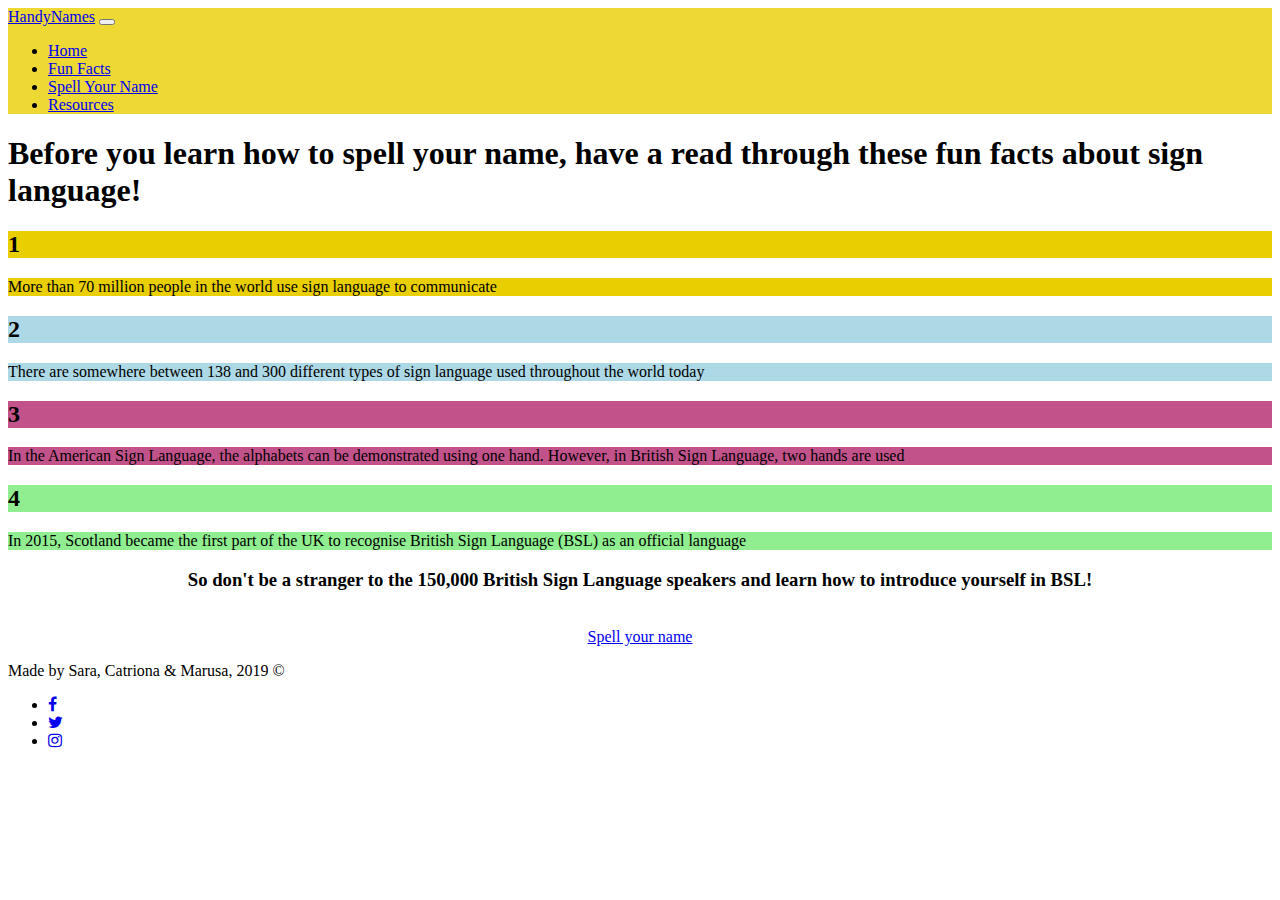
==== commit 2a9753b9: "Update catff.html" ====
--- a/catff.html
+++ b/catff.html
@@ -15,7 +15,7 @@
 
 <body>
   <nav class="navbar sticky-top navbar-expand-lg navbar-light" style="background-color: rgba(233,206,1,0.8)">
-    <a class="navbar-brand" href="cathome.html">HandyNames</a>
+    <a class="navbar-brand" href="index.html">HandyNames</a>
     <button class="navbar-toggler collapsed navbar-toggler-right" type="button" data-toggle="collapse"
       data-target="#navbarSupportedContent" aria-expanded="false" aria-label="Toggle navigation">
       <span class="sr-only"></span>
@@ -27,7 +27,7 @@
     <div class="collapse navbar-collapse" id="navbarSupportedContent">
       <ul class="navbar-nav text-right ml-auto">
         <li class="nav-item">
-          <a class="nav-link" href="cathome.html">Home</a>
+          <a class="nav-link" href="index.html">Home</a>
         </li>
         <li class="nav-item">
           <a class="nav-link active" href="catff.html">Fun Facts</a>
@@ -64,7 +64,7 @@
     <div class="col-md-6 col-xs-12">
       <div class="card">
         <div class="card-content">
-          <div class="card-front" style="background:rgba(173,216,230,1)">
+          <div class="card-front" style="background:rgba(173,216,230 ,1)">
             <h2 class="card-title">2</h2>
           </div>
 
@@ -108,7 +108,7 @@
 
   <div class="container">
     <div class="call-to-action" align="center">
-      <h3> So don't be a stranger to the 150,000 British Sign Language speakers and learn how to introduce yourself self in BSL! </h3>
+      <h3> So don't be a stranger to the 150,000 British Sign Language speakers and learn how to introduce yourself in BSL! </h3>
       <br>
       <a href="syn1.html" class="button"> Spell your name </a>
     </div>
